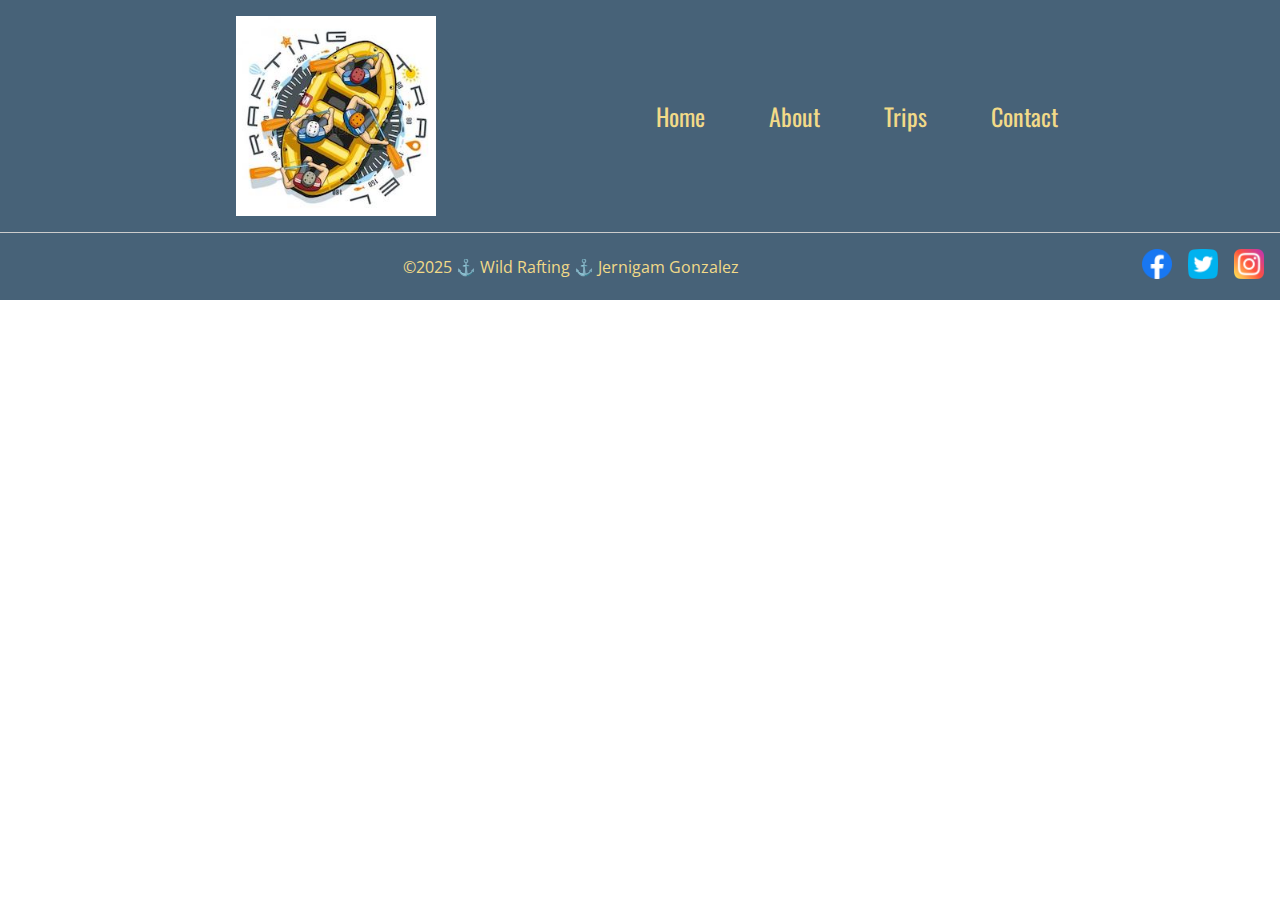
==== wwr/index.html @ 2c3edbc5 "update" ====
<!DOCTYPE html>
<html lang="en">
<head>
    <meta charset="UTF-8">
    <meta name="viewport" content="width=device-width, initial-scale=1.0">
    <link rel="preconnect" href="https://fonts.googleapis.com">
    <link rel="preconnect" href="https://fonts.gstatic.com" crossorigin>
    <link href="https://fonts.googleapis.com/css2?family=Oswald:wght@200;700&family=Open+Sans:wght@200;700&display=swap" rel="stylesheet">
    <title>Wild Rafting - Home</title>
    <meta name="home" content="Welcome to Wild Rifting, your destination for unforgettable whitewater rafting adventures. We offer exciting river trips, packages for all levels and unique experiences in nature, book now and experience the thrill of rafting with experts!">
    <meta name="author" content="Jernigam Gonzalez">
    <link rel="stylesheet" href="styles/rafting.css">
</head>
<body>
    <header>
      <img src="images/raftingcompas.jpg" alt="Wild Rafting Logo" class="logo">
        <nav>
            <a href="index.html">Home</a>
            <a href="about.html">About</a>
            <a href="trips.html">Trips</a>
            <a href="contact.html">Contact</a>
        </nav>
    </header>

    <main>
       
    </main>
 
    <footer>
      <div class="copyright">
        <p>©2025 ⚓ Wild Rafting ⚓ Jernigam Gonzalez</p>
      </div>
      <div class="social-links">
        <a href="https://facebook.com"><img src="images/facebook.png" alt="Facebook"></a>
        <a href="https://twitter.com"><img src="images/twitter.png" alt="Twitter"></a>
        <a href="https://instagram.com"><img src="images/instagram.png" alt="Instagram"></a>
      </div>
    </footer>
</body>
</html>
---- wwr/styles/rafting.css ----
:root {
  --primary-color: #476278;
  --secondary-color: #F2DA88;
  --accent1-color: #454346;
  --accent2-color: #dfff29;
  --spacing-standard: 1.5rem;
  --header-height: 200px;
}

* {
  margin: 0;
  padding: 0;
  box-sizing: border-box;
}

body {
  font-family: 'Open Sans', sans-serif;
  color: var(--accent1-color);
  margin: 0;
}

h1, h2, h3, nav a {
  font-family: 'Oswald', sans-serif;
}

main h1, main h2 {
  text-align: center;
  color: var(--primary-color);
  margin: 2rem 0;
}

header {
  display: grid;
  grid-template-columns: 1fr 1fr;
  align-items: center;
  justify-content: space-between;
  background-color: var(--primary-color);
  color: var(--secondary-color);
  padding: 1rem;
  min-height: var(--header-height);
  box-shadow: 0 2px 5px rgba(0,0,0,0.1);
  width: 100%;
  border-bottom: 1px solid #ccc;
}

.logo {
  max-height: var(--header-height);
  width: auto;
  justify-self: center;
  margin-left: 1rem;
}

nav {
  display: flex;
  justify-content: flex-start;
  align-items: center;
  gap: 2rem;
  margin-right: 1rem;
}

nav a {
  color: var(--secondary-color);
  text-decoration: none;
  font-family: 'Oswald', sans-serif;
  font-size: 1.5rem;
  position: relative;
  padding: 0.5rem 1rem;
}

nav a:hover {
  color: var(--accent2-color);
}

nav a::after {
  content: '';
  position: absolute;
  width: 0;
  height: 2px;
  bottom: 0;
  left: 50%;
  background-color: var(--accent2-color);
  transition: all 0.3s ease;
  transform: translateX(-50%);
}

nav a:hover::after {
  width: 80%;
}


@media screen and (max-width: 768px) {
  header {
      grid-template-columns: 1fr;
      grid-template-rows: auto auto;
      padding: 1rem;
      height: auto;
  }

  .logo {
      grid-column: 1 / -1;
      margin: 0 auto;
      padding-bottom: 1rem;
      justify-self: center; 
  }

  nav {
      grid-column: 1 / -1;
      flex-wrap: wrap;
      justify-content: center;
      gap: 1rem;
      margin: 0; 
  }
}

.hero {
  position: relative;
}

.hero img {
  display: block;
  width: 100%;
  height: auto;
}

.hero h1 {
  position: absolute;
  top: 20%; 
  left: 50%;
  transform: translate(-50%, -50%);
  color: var(--secondary-color);
  font-family: 'Oswald', sans-serif;
  font-size: 3rem;
  background-color: rgba(0, 0, 0, 0.5);
  padding: 1rem 2rem;
  width: 100%;
  text-align: center;
}

.hero article {
  position: absolute;
  left: 2rem; 
  right: 2rem;
  top: 15rem; 
  background-color: rgba(255, 255, 255, 0.8);
  padding: 1rem;
}

.hero article img {
  float: right;
  max-width: 100px;
  margin-left: 1rem;
}

section {
  padding: 2rem;
}

section h2 {
  color: var(--primary-color);
}

/* Base styles for the history section */
.history {
  padding: 2rem;
  max-width: 1200px;
  margin: 0 auto;
}

.history h2 {
  color: var(--primary-color);
  text-align: center;
  margin-bottom: 2rem;
  font-size: 2rem;
}

.history-container {
  display: grid;
  grid-template-columns: 1fr 300px 1fr;
  gap: 2rem;
  align-items: start;
}

.history-text-left {
  grid-column: 1 / 2;
  text-align: right;
  padding-right: 1rem;
  line-height: 1.6;
}

.history-image {
  grid-column: 2 / 3;
  width: 100%;
}

.history-image img {
  width: 100%;
  height: auto;
  display: block;
  border-radius: 8px;
  background-color: var(--primary-color);
}

.history-text-right {
  grid-column: 3 / 4;
  text-align: left;
  padding-left: 1rem;
  line-height: 1.6;
}

/* Media queries for responsiveness */
@media screen and (max-width: 768px) {
  .history-container {
      grid-template-columns: 1fr;
      gap: 1rem;
  }

  .history-text-left,
  .history-text-right {
      grid-column: 1 / -1;
      text-align: center;
      padding: 0;
  }

  .history-image {
      grid-column: 1 / -1;
      max-width: 300px;
      margin: 0 auto;
  }
  
  /*Reorder elements in mobile */
  .history-text-left {
      order: 1;
  }
  
  .history-image {
      order: 2;
  }
  
  .history-text-right {
      order: 3;
  }
}

.adventures {
  padding: 2rem;
  max-width: 1200px;
  margin: 0 auto;
}

.adventures h2 {
  color: var(--primary-color);
  text-align: center;
  margin-bottom: 2rem;
  font-size: 2rem;
}

.adventures-grid {
  display: grid;
  grid-template-columns: repeat(5, 1fr);
  gap: 1.5rem;
  align-items: start;
}

.adventure-item {
  display: flex;
  flex-direction: column;
  align-items: center;
  margin: 0;
}

.adventure-item img {
  width: 100%;
  aspect-ratio: 1 / 1;
  object-fit: cover;
  border-radius: 8px;
  margin-bottom: 0.5rem;
}

.adventure-item figcaption {
  color: var(--accent1-color);
  text-align: center;
  font-size: 0.9rem;
  margin-top: 0.5rem;
}

@media screen and (max-width: 1024px) {
  .adventures-grid {
      grid-template-columns: repeat(3, 1fr);
  }
}

@media screen and (max-width: 768px) {
  .adventures-grid {
      grid-template-columns: repeat(2, 1fr);
  }
}

@media screen and (max-width: 480px) {
  .adventures-grid {
      grid-template-columns: 1fr;
  }
  
  .adventure-item img {
      max-width: 300px;
      margin: 0 auto;
  }
}

footer {
  background-color: var(--primary-color);
  color: var(--secondary-color);
  padding: 1rem;
  display: flex;
  justify-content: space-between;
  align-items: center;
}

.copyright {
  text-align: center; 
  flex: 1;
}

.social-links {
  display: flex;
  justify-content: flex-end;
}

.social-links img {
  max-height: 30px;
  margin-left: 1rem;
}

/* Styles for the contact form */
.contact-form {
  max-width: 600px;
  margin: 2rem auto;
  padding: 1rem;
  background-color: #f9f9f9;
  border-radius: 8px;
  box-shadow: 0 2px 5px rgba(0, 0, 0, 0.1);
}

.form-group {
  margin-bottom: 1.5rem;
}

.form-group label {
  display: block;
  margin-bottom: 0.5rem;
  font-weight: bold;
  color: var(--accent1-color);
}

.form-group input[type="text"],
.form-group input[type="email"],
.form-group textarea {
  width: 100%;
  padding: 0.5rem;
  border: 1px solid #ccc;
  border-radius: 4px;
  font-family: 'Open Sans', sans-serif;
}

.radio-group label {
  display: block;
  margin-bottom: 0.5rem;
  font-weight: normal;
}

.form-group button {
  background-color: var(--primary-color);
  color: var(--secondary-color);
  padding: 0.75rem 1.5rem;
  border: none;
  border-radius: 4px;
  font-family: 'Oswald', sans-serif;
  font-size: 1rem;
  cursor: pointer;
}

.form-group button:hover {
  background-color: var(--accent1-color);
}

/* Styles for the employee section */
.employee-section {
  display: flex;
  justify-content: space-around;
  align-items: center;
  flex-wrap: wrap;
  margin: 2rem 0;
}

.employee {
  text-align: center;
  max-width: 200px;
}

.employee img {
  width: 150px;
  height: 150px;
  border-radius: 50%;
  object-fit: cover;
  border: 3px solid var(--primary-color);
}

.employee-info h3 {
  margin: 0.5rem 0 0.25rem;
  font-family: 'Oswald', sans-serif;
  color: var(--primary-color);
}

.employee-info p {
  margin: 0;
  font-family: 'Open Sans', sans-serif;
  color: var(--accent1-color);
  font-size: 0.9rem;
}

/* Responsividad para pantallas pequeñas */
@media screen and (max-width: 768px) {
  .employee-section {
      flex-direction: column;
      gap: 2rem;
  }
}

/* Styles for the map container */
.map {
  width: 100%; /* Ocupa el 100% del ancho disponible */
  margin: 2rem 0; /* Espaciado opcional */
}

.map iframe {
  width: 100%; /* El iframe ocupa el 100% del ancho del contenedor */
  height: 450px; /* Altura fija */
  border: 0; /* Elimina el borde del iframe */
}

.contact-container {
  display: grid;
  grid-template-columns: 1fr 1fr;
  gap: 2rem;
  max-width: 1200px;
  margin: 2rem auto;
  padding: 0 2rem;
}

.contact-form {
  margin: 0; /* Remove default margin */
  grid-column: 1 / 2;
}

.contact-info {
  grid-column: 2 / 3;
  background-color: #f9f9f9;
  padding: 2rem;
  border-radius: 8px;
  box-shadow: 0 2px 5px rgba(0, 0, 0, 0.1);
  align-self: start;
}

.contact-info p {
  margin-bottom: 1rem;
  font-size: 1.1rem;
  color: var(--accent1-color);
}

.contact-info p:first-child {
  font-size: 1.5rem;
  font-weight: bold;
  color: var(--primary-color);
  margin-bottom: 1.5rem;
}

.contact-info a {
  color: var(--primary-color);
  text-decoration: none;
}

.contact-info a:hover {
  text-decoration: underline;
}

/* Responsive layout */
@media screen and (max-width: 768px) {
  .contact-container {
    grid-template-columns: 1fr;
    gap: 1rem;
  }

  .contact-form,
  .contact-info {
    grid-column: 1 / -1;
  }
}
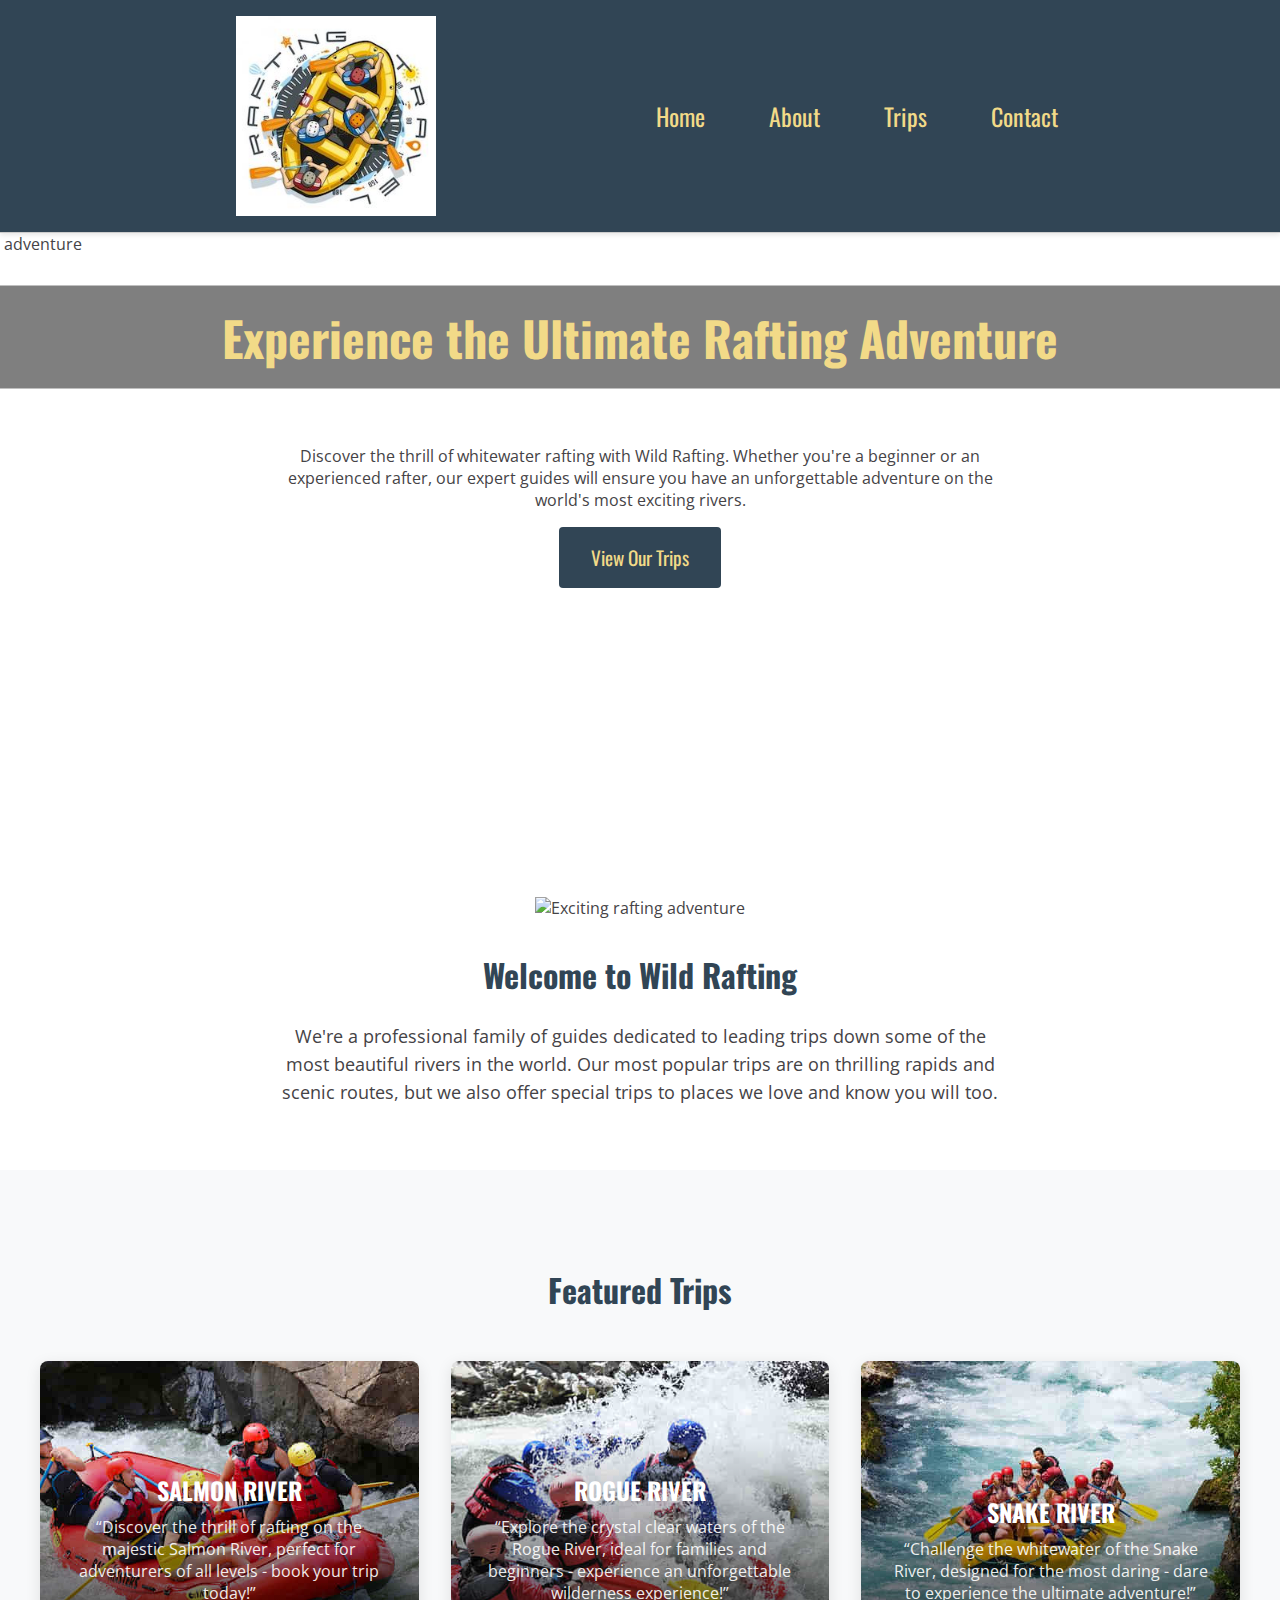
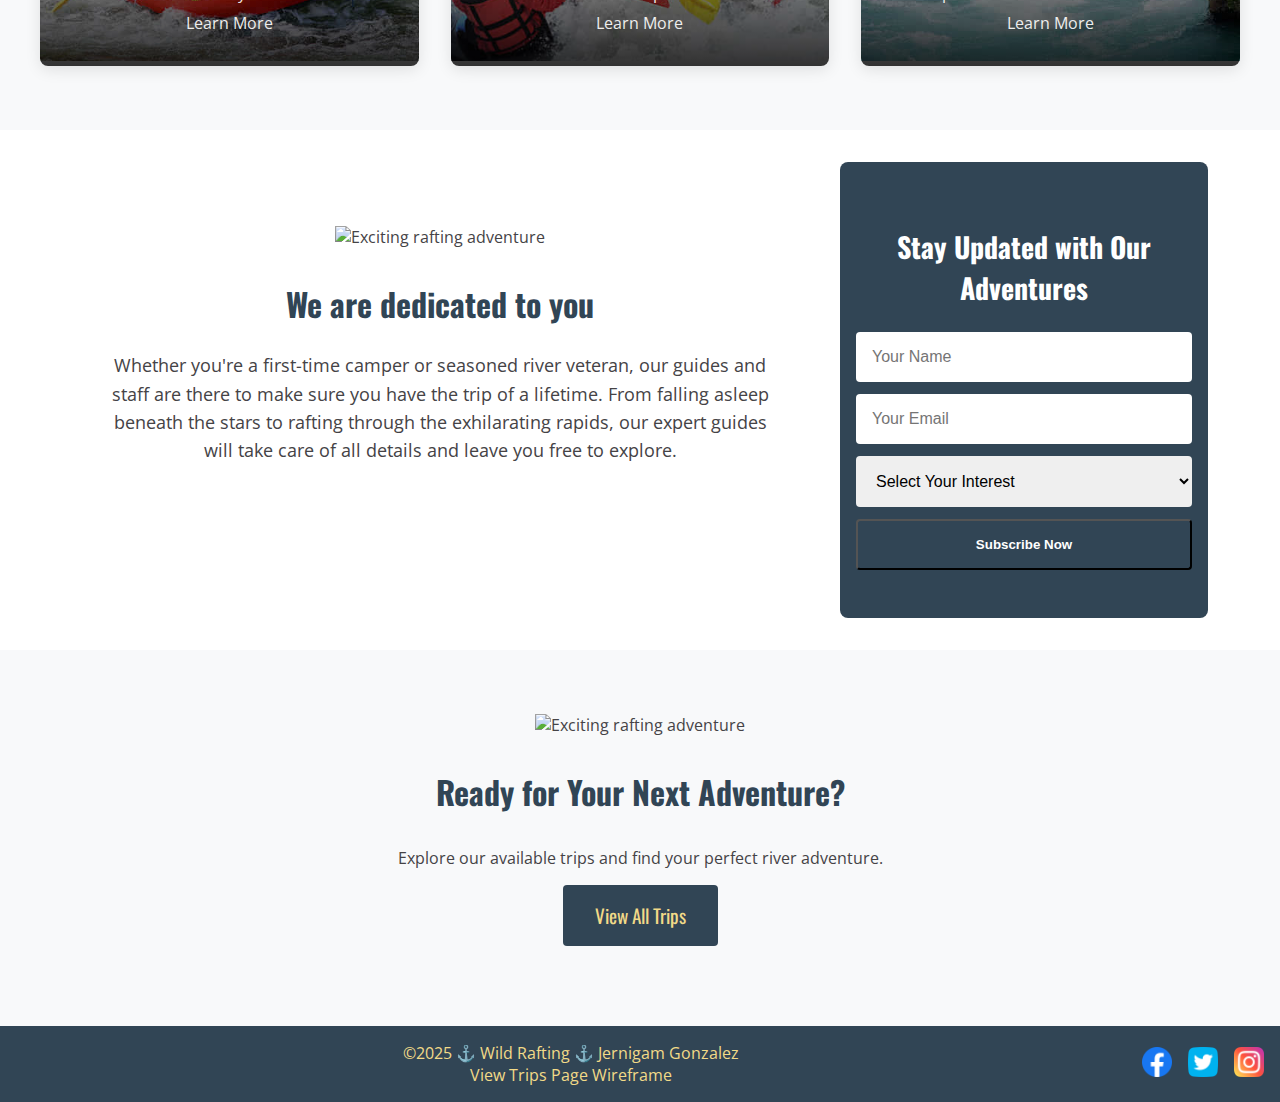
==== commit 6060c0be: "update" ====
--- a/wwr/index.html
+++ b/wwr/index.html
@@ -23,18 +23,106 @@
     </header>
 
     <main>
-       
+      <!-- Hero Section -->
+      <div class="hero2">
+        <img src="images/rafting10.jpg" alt="Exciting rafting adventure">
+        <h1>Experience the Ultimate Rafting Adventure</h1>
+        <article>
+            <p>Discover the thrill of whitewater rafting with Wild Rafting. Whether you're a beginner or an experienced rafter, our expert guides will ensure you have an unforgettable adventure on the world's most exciting rivers.</p>
+            <a href="trips.html" class="cta-button">View Our Trips</a>
+        </article>
+    </div>
+
+    <!-- Welcome Section -->
+    <section class="welcome-section">
+        <img src="images/help.png" alt="Exciting rafting adventure">
+        <h2>Welcome to Wild Rafting</h2>
+        <p>We're a professional family of guides dedicated to leading trips down some of the most beautiful rivers in the world. Our most popular trips are on thrilling rapids and scenic routes, but we also offer special trips to places we love and know you will too.</p>
+    </section>
+
+    <!-- Featured Trips Section -->
+    <section class="featured-trips">
+        <h2>Featured Trips</h2>
+        <div class="trips-grid">
+            <div class="trip-card">
+                <img src="images/rafting2.jpg" alt="Salmon River Adventure">
+                <div class="trip-info">
+                    <h3>SALMON RIVER</h3>
+                    <p>“Discover the thrill of rafting on the majestic Salmon River, perfect for adventurers of all levels - book your trip today!”</p>
+                    <p>Learn More</p>
+                </div>
+            </div>
+            <div class="trip-card">
+                <img src="images/rafting4.jpg" alt="Rogue River Experience">
+                <div class="trip-info">
+                    <h3>ROGUE RIVER</h3>
+                    <p>“Explore the crystal clear waters of the Rogue River, ideal for families and beginners - experience an unforgettable wilderness experience!”</p>
+                    <p>Learn More</p>
+                </div>
+            </div>
+            <div class="trip-card">
+                <img src="images/rafting5.jpg" alt="Snake River Journey">
+                <div class="trip-info">
+                    <h3>SNAKE RIVER</h3>
+                    <p>“Challenge the whitewater of the Snake River, designed for the most daring - dare to experience the ultimate adventure!”</p>
+                    <p>Learn More</p>
+                </div>
+            </div>
+        </div>
+    </section>
+
+    <!-- Dedication Section -->
+    <div class="info-newsletter-container">
+        <!-- Sección de dedicación -->
+        <section class="dedication-section">
+            <img src="images/montains.png" alt="Exciting rafting adventure">
+            <h2>We are dedicated to you</h2>
+            <p>Whether you're a first-time camper or seasoned river veteran, our guides and staff are there to make sure you have the trip of a lifetime. From falling asleep beneath the stars to rafting through the exhilarating rapids, our expert guides will take care of all details and leave you free to explore.</p>
+        </section>
+    
+        <!-- Sección del newsletter -->
+        <section class="newsletter-section">
+            <h2>Stay Updated with Our Adventures</h2>
+            <form class="signup-form2">
+                <div class="form-group2">
+                    <input type="text" id="name" name="name" placeholder="Your Name" required>
+                </div>
+                <div class="form-group2">
+                    <input type="email" id="email" name="email" placeholder="Your Email" required>
+                </div>
+                <div class="form-group2">
+                    <select name="interest" id="interest" required>
+                        <option value="">Select Your Interest</option>
+                        <option value="beginner">Beginner Trips</option>
+                        <option value="advanced">Advanced Adventures</option>
+                        <option value="family">Family Packages</option>
+                    </select>
+                </div>
+                <button type="submit" class="cta-button2">Subscribe Now</button>
+            </form>
+        </section>
+    </div>
+
+    <!-- Call to Action Section -->
+    <section class="cta-section2">
+        <img src="images/remos64.png" alt="Exciting rafting adventure">
+        <h2>Ready for Your Next Adventure?</h2>
+        <p>Explore our available trips and find your perfect river adventure.</p>
+        <a href="trips.html" class="cta-button">View All Trips</a>
+    </section>
+     
     </main>
  
     <footer>
-      <div class="copyright">
-        <p>©2025 ⚓ Wild Rafting ⚓ Jernigam Gonzalez</p>
-      </div>
-      <div class="social-links">
-        <a href="https://facebook.com"><img src="images/facebook.png" alt="Facebook"></a>
-        <a href="https://twitter.com"><img src="images/twitter.png" alt="Twitter"></a>
-        <a href="https://instagram.com"><img src="images/instagram.png" alt="Instagram"></a>
-      </div>
+        <div class="copyright">
+            <p>©2025 ⚓ Wild Rafting ⚓ Jernigam Gonzalez</p>
+            <p><a href="images/wireframe.jpeg">View Trips Page Wireframe</a></p>
+        </div>
+        <div class="social-links">
+            <a href="https://facebook.com"><img src="images/facebook.png" alt="Facebook"></a>
+            <a href="https://twitter.com"><img src="images/twitter.png" alt="Twitter"></a>
+            <a href="https://instagram.com"><img src="images/instagram.png" alt="Instagram"></a>
+        </div>
     </footer>
 </body>
 </html>--- a/wwr/styles/rafting.css
+++ b/wwr/styles/rafting.css
@@ -1,5 +1,5 @@
 :root {
-  --primary-color: #476278;
+  --primary-color: #314555;
   --secondary-color: #F2DA88;
   --accent1-color: #454346;
   --accent2-color: #dfff29;
@@ -17,6 +17,8 @@
   font-family: 'Open Sans', sans-serif;
   color: var(--accent1-color);
   margin: 0;
+  padding: 0;
+  overflow-x: hidden;
 }
 
 h1, h2, h3, nav a {
@@ -493,4 +495,417 @@
   .contact-info {
     grid-column: 1 / -1;
   }
+}
+
+/* Additional styles for trips.html */
+.cta-button {
+  display: inline-block;
+  background-color: var(--primary-color);
+  color: var(--secondary-color);
+  padding: 1rem 2rem;
+  text-decoration: none;
+  border-radius: 4px;
+  font-family: 'Oswald', sans-serif;
+  font-size: 1.2rem;
+  transition: background-color 0.3s ease;
+  margin: 1rem 0;
+}
+
+.cta-button:hover {
+  background-color: var(--accent1-color);
+}
+
+.trip-details {
+  padding: 2rem;
+  max-width: 1200px;
+  margin: 0 auto;
+}
+
+.trip-details table {
+  width: 100%;
+  border-collapse: collapse;
+  margin: 2rem 0;
+  background-color: #fff;
+  box-shadow: 0 2px 5px rgba(0,0,0,0.1);
+}
+
+.trip-details th,
+.trip-details td {
+  padding: 1rem;
+  text-align: left;
+  border: 1px solid #ddd;
+}
+
+.trip-details th {
+  background-color: var(--primary-color);
+  color: var(--secondary-color);
+  font-family: 'Oswald', sans-serif;
+}
+
+.trip-details tr:nth-child(even) {
+  background-color: #f9f9f9;
+}
+
+.trip-details tr:hover {
+  background-color: #f5f5f5;
+}
+
+.cta-section {
+  text-align: center;
+  background-color: #f9f9f9;
+  padding: 3rem 2rem;
+  margin: 2rem 0;
+}
+
+.cta-section h2 {
+  color: var(--primary-color);
+  margin-bottom: 1rem;
+}
+
+.cta-section p {
+  max-width: 600px;
+  margin: 0 auto 1.5rem;
+}
+
+footer a {
+  color: var(--secondary-color);
+  text-decoration: none;
+}
+
+footer a:hover {
+  color: var(--accent2-color);
+}
+
+/* Ajustes para el contenedor .hero */
+.hero2 {
+  position: relative;
+  margin-bottom: 1rem;
+  width: 120vw; /* Ocupa todo el ancho de la ventana */
+  margin-left: calc(-60vw + 50%); /* Centra el elemento */
+  margin-right: calc(-50vw + 50%);
+  overflow: hidden; /* Previene scroll horizontal */
+}
+
+/* Ajustes para la imagen dentro de .hero */
+.hero2 img {
+  width: 100%;
+  height: 600px; /* Aumentamos la altura de la imagen */
+  object-fit: cover; /* Mantiene las proporciones de la imagen */
+  display: block;
+  margin: 0; /* Elimina cualquier margen */
+  padding: 0; /* Elimina cualquier padding */
+
+}
+
+/* Ajustes para el título del hero */
+.hero2 h1 {
+  position: absolute;
+  top: 12%;
+  left: 50%;
+  transform: translate(-50%, -50%);
+  color: var(--secondary-color);
+  font-family: 'Oswald', sans-serif;
+  font-size: 3rem;
+  background-color: rgba(0, 0, 0, 0.5);
+  padding: 1rem 2rem;
+  width: 100%;
+  text-align: center;
+  z-index: 2;
+}
+
+/* Ajustes para el artículo dentro del hero */
+.hero2 article {
+  position: absolute;
+  left: 50%;
+  top: 30%;
+  transform: translateX(-50%);
+  background-color: rgba(255, 255, 255, 0.8);
+  padding: 2rem;
+  width: 80%;
+  max-width: 800px;
+  text-align: center;
+  z-index: 1;
+  border-radius: 8px; /* Añadido para mejor apariencia */
+}
+
+/* Ajustes para las imágenes de Featured Adventures */
+.adventures {
+  padding: 2rem;
+  max-width: 1200px;
+  margin: 0 auto;
+}
+
+.adventures-grid {
+  display: flex;
+  justify-content: center;
+  gap: 2rem;
+  flex-wrap: wrap;
+  padding: 0 1rem;
+}
+
+.adventure-item {
+  flex: 0 1 300px; /* Ancho fijo para cada item */
+  max-width: 300px;
+  margin: 0 auto;
+  text-align: center;
+}
+
+.adventure-item img {
+  width: 100%;
+  height: 200px;
+  object-fit: cover;
+  border-radius: 8px;
+}
+
+/* Media queries para responsividad */
+@media screen and (max-width: 768px) {
+  .adventure-item {
+      flex: 0 1 100%;
+      max-width: 300px;
+  }
+  
+  .hero img {
+      height: 400px; /* Altura más pequeña para móviles */
+  }
+  
+  .hero h1 {
+      font-size: 2rem; /* Texto más pequeño para móviles */
+      padding: 0.5rem 1rem;
+  }
+  
+  .hero article {
+      width: 90%;
+      padding: 1rem;
+  }
+}
+
+/* Hero Section Styles */
+.hero3 {
+  position: relative;
+  height: 80vh;
+  min-height: 600px;
+  width: 100%;
+  overflow: hidden;
+}
+
+.hero3 img {
+  width: 100%;
+  height: 100%;
+  object-fit: cover;
+  filter: brightness(0.6);
+}
+
+.hero-content3 {
+  position: absolute;
+  top: 50%;
+  left: 50%;
+  transform: translate(-50%, -50%);
+  text-align: center;
+  color: white;
+  width: 90%;
+}
+
+.hero-content3 h1 {
+  font-size: 1.5rem;
+  font-weight: 400;
+  margin-bottom: 1rem;
+  letter-spacing: 2px;
+}
+
+.hero-content3 h2 {
+  font-size: 4rem;
+  font-weight: 700;
+  margin: 0;
+}
+
+/* Welcome Section */
+.welcome-section {
+  max-width: 800px;
+  margin: 4rem auto;
+  text-align: center;
+  padding: 0 2rem;
+}
+
+.welcome-section h2 {
+  font-size: 2rem;
+  color: var(--primary-color);
+  margin-bottom: 1.5rem;
+}
+
+.welcome-section p {
+  font-size: 1.1rem;
+  line-height: 1.6;
+}
+
+/* Featured Trips Section */
+.featured-trips {
+  padding: 4rem 2rem;
+  background-color: #f8f9fa;
+}
+
+.featured-trips h2 {
+  text-align: center;
+  font-size: 2rem;
+  margin-bottom: 3rem;
+  color: var(--primary-color);
+}
+
+.trips-grid {
+  display: grid;
+  grid-template-columns: repeat(3, 1fr);
+  gap: 2rem;
+  max-width: 1200px;
+  margin: 0 auto;
+}
+
+.trip-card {
+  position: relative;
+  overflow: hidden;
+  border-radius: 8px;
+  box-shadow: 0 4px 15px rgba(0,0,0,0.1);
+  transition: transform 0.3s ease;
+}
+
+.trip-card:hover {
+  transform: translateY(-10px);
+}
+
+.trip-card img {
+  width: 100%;
+  height: 300px;
+  object-fit: cover;
+}
+
+.trip-info {
+  position: absolute;
+  bottom: 0;
+  left: 0;
+  right: 0;
+  background: linear-gradient(transparent, rgba(0,0,0,0.8));
+  color: white;
+  padding: 2rem;
+  text-align: center;
+}
+
+.trip-info h3 {
+  margin: 0;
+  font-size: 1.5rem;
+}
+
+.trip-info p {
+  margin-top: 0.5rem;
+  font-size: 1rem;
+  opacity: 0.9;
+}
+
+/* Dedication Section */
+.dedication-section {
+  max-width: 800px;
+  margin: 4rem auto;
+  text-align: center;
+  padding: 0 2rem;
+}
+
+.dedication-section h2 {
+  font-size: 2rem;
+  color: var(--primary-color);
+  margin-bottom: 1.5rem;
+}
+
+.dedication-section p {
+  font-size: 1.1rem;
+  line-height: 1.6;
+}
+
+/* Container para las dos secciones */
+.info-newsletter-container {
+  display: grid;
+  grid-template-columns: 2fr 1fr;
+  gap: 2rem;
+  max-width: 1200px;
+  margin: 2rem auto;
+  padding: 0 2rem;
+  align-items: start;
+}
+
+/* Newsletter Section */
+.newsletter-section {
+  background-color: var(--primary-color);
+  color: white;
+  padding: 2rem 1rem; /* Reducido de 4rem 2rem */
+  text-align: center;
+  max-width: 800px; /* Añadido para contener el ancho máximo */
+  margin: 0 auto; /* Centrar la sección */
+  border-radius: 8px; /* Añadir bordes redondeados */
+}
+
+.newsletter-section h2 {
+  color: white;
+  text-align: center;
+  font-size: 1.75rem; /* Reducido de 2rem */
+  margin-bottom: 1.5rem; /* Añadido espacio después del título */
+}
+
+.signup-form2 {
+  max-width: 400px; /* Reducido de 500px */
+  margin: 1rem auto; /* Reducido de 2rem */
+  display: flex;
+  flex-direction: column;
+  gap: 0.75rem; /* Espacio entre elementos usando gap */
+}
+
+.form-group2 {
+  margin-bottom: 0; /* Eliminado el margen ya que usamos gap */
+}
+
+.signup-form2 input,
+.signup-form2 select {
+  width: 100%;
+  padding: 1rem;
+  border: none;
+  border-radius: 4px;
+  font-size: 1rem;
+}
+
+/* CTA Section */
+.cta-section2 {
+  text-align: center;
+  padding: 4rem 2rem;
+  background-color: #f8f9fa;
+}
+
+.cta-section2 h2 {
+  text-align: center;
+  font-size: 2rem;
+}
+
+.cta-button2 {
+  display: inline-block;
+  background-color: var(--primary-color);
+  color: white;
+  padding: 1rem 2rem;
+  border-radius: 4px;
+  text-decoration: none;
+  font-weight: bold;
+  transition: background-color 0.3s ease;
+}
+
+.cta-button2:hover {
+  background-color: var(--accent1-color);
+}
+
+/* Responsive Design */
+@media screen and (max-width: 768px) {
+  .trips-grid {
+      grid-template-columns: 1fr;
+      gap: 1.5rem;
+  }
+
+  .hero-content3 h1 {
+      font-size: 1.2rem;
+  }
+
+  .hero-content3 h2 {
+      font-size: 3rem;
+  }
 }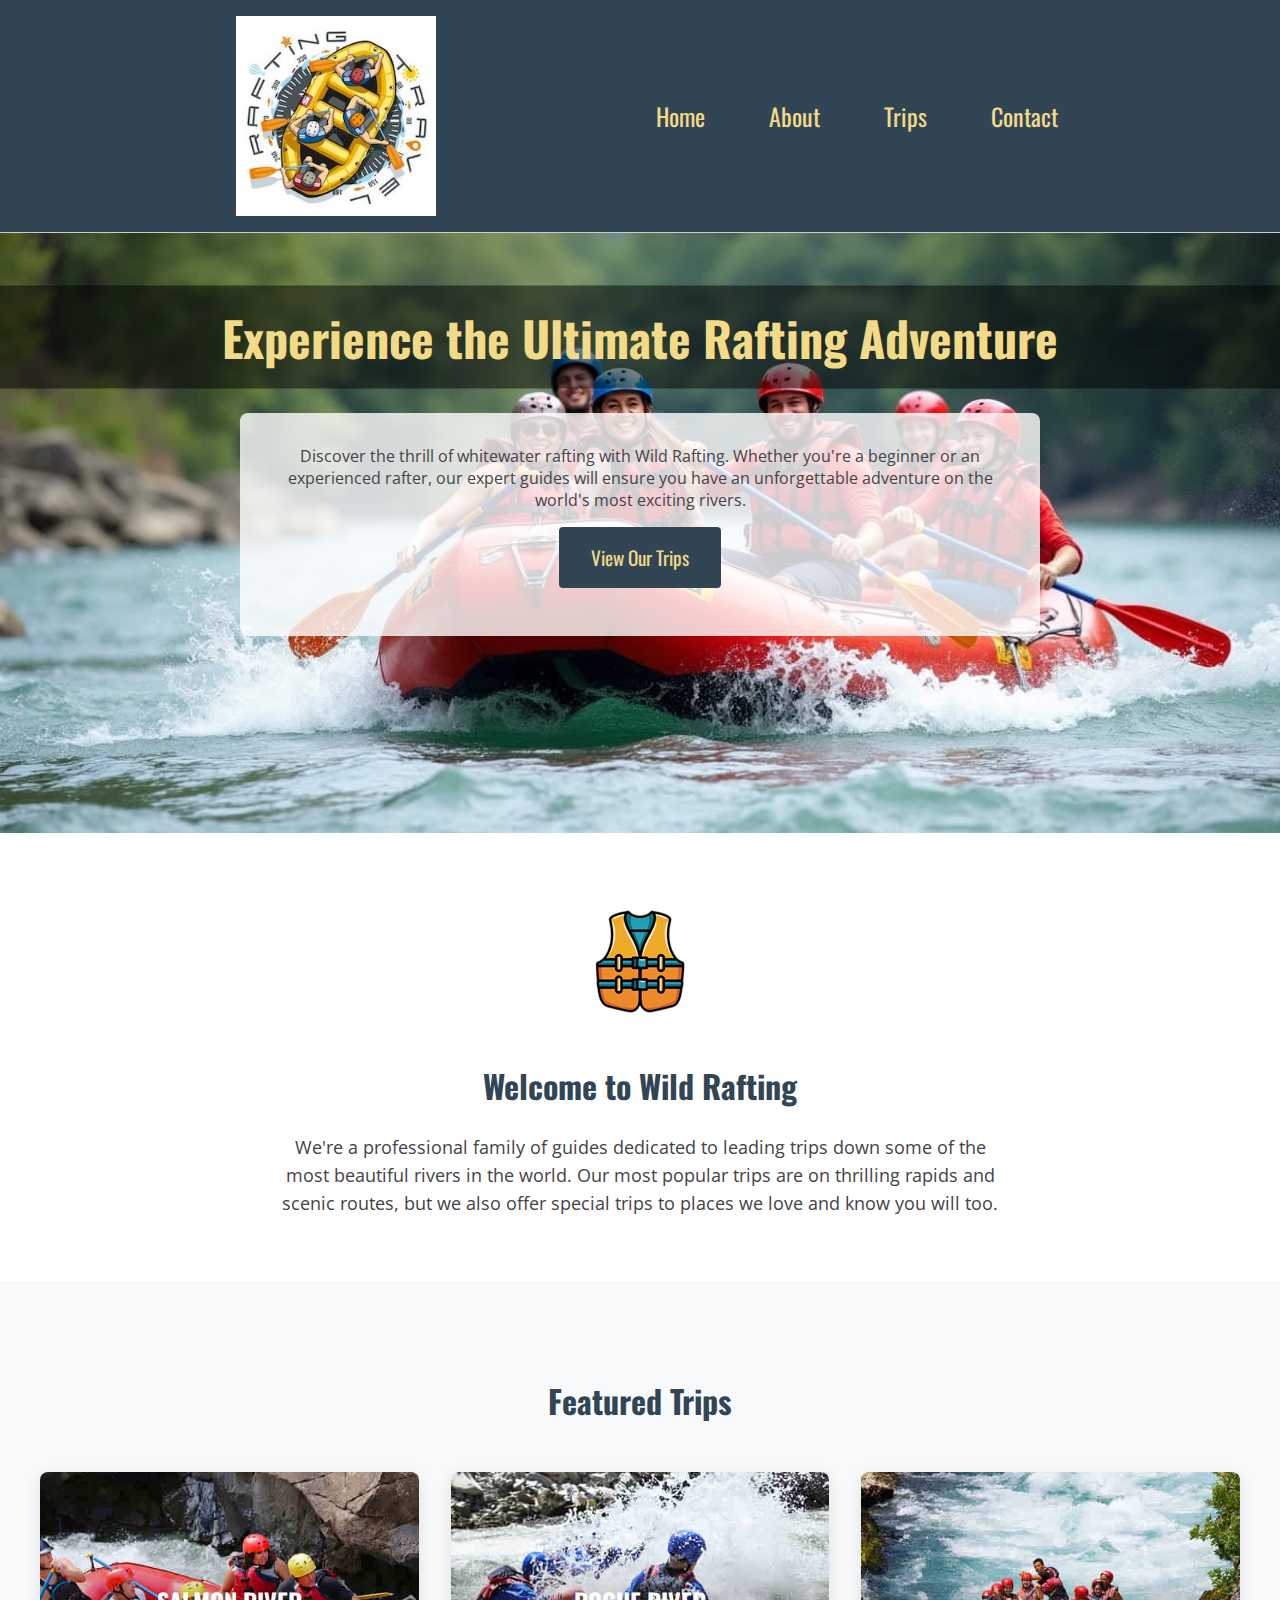
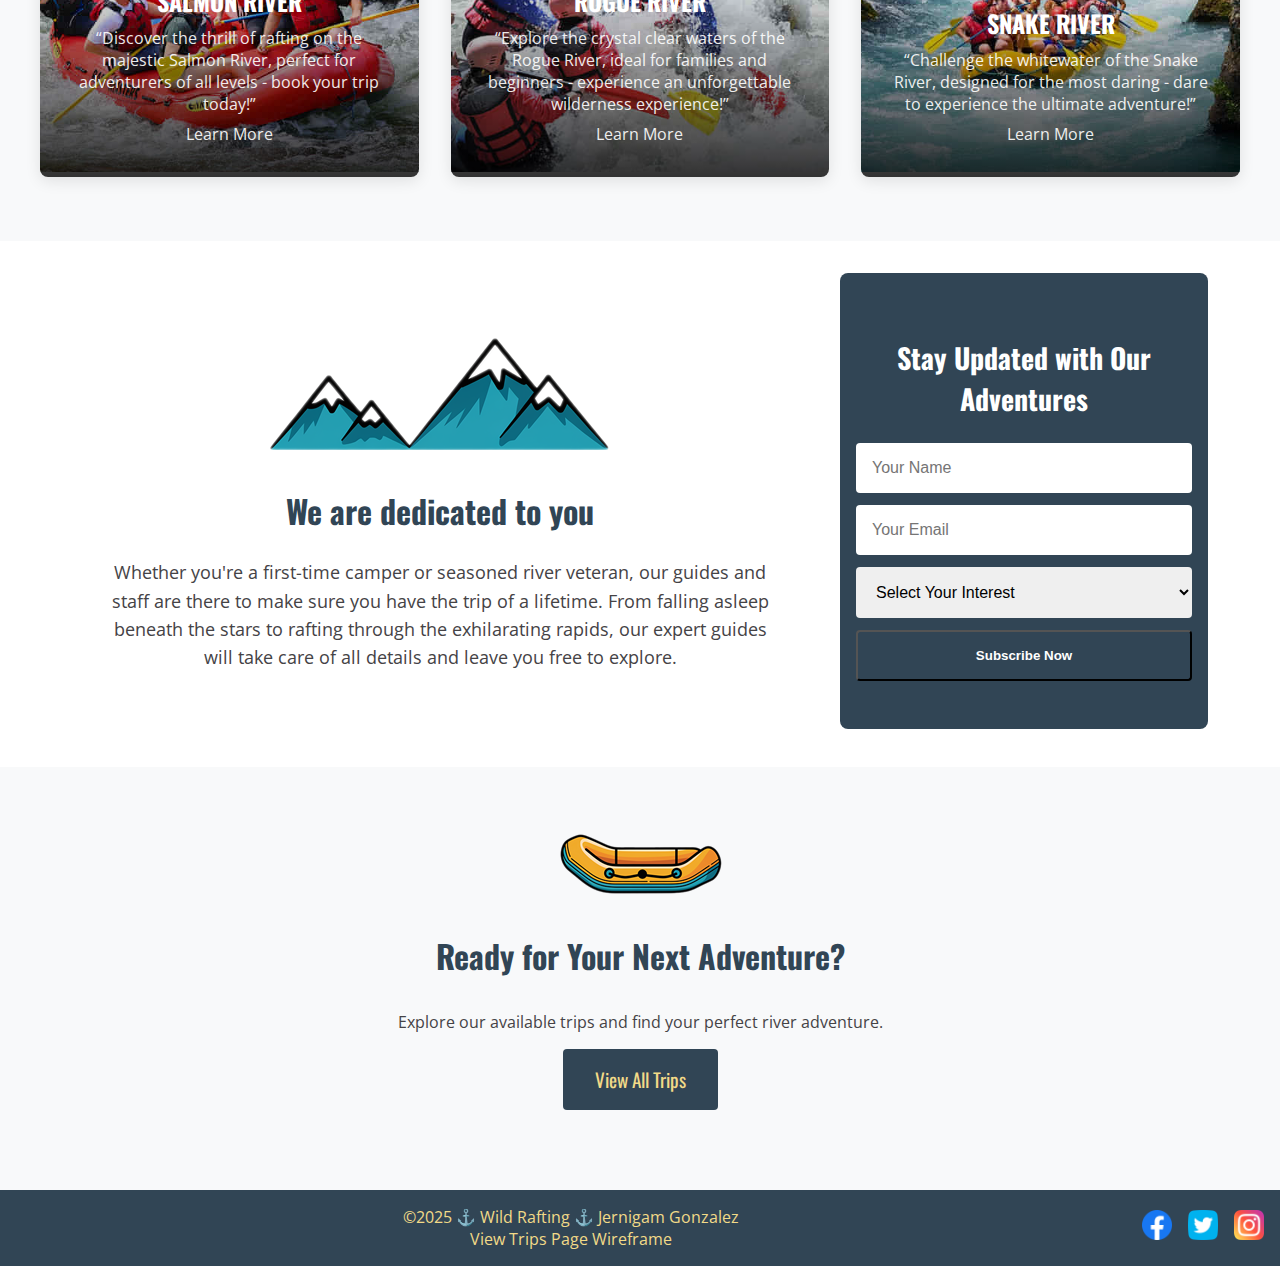
==== commit 8b179b71: "update" ====
--- a/wwr/index.html
+++ b/wwr/index.html
@@ -116,7 +116,7 @@
     <footer>
         <div class="copyright">
             <p>©2025 ⚓ Wild Rafting ⚓ Jernigam Gonzalez</p>
-            <p><a href="images/wireframe.jpeg">View Trips Page Wireframe</a></p>
+            <p><a href="https://app.moqups.com/TnZ4GAECG48vG7H6QF0M8MCTU9fElNUv/view/page/ad64222d5">View Trips Page Wireframe</a></p>
         </div>
         <div class="social-links">
             <a href="https://facebook.com"><img src="images/facebook.png" alt="Facebook"></a>
